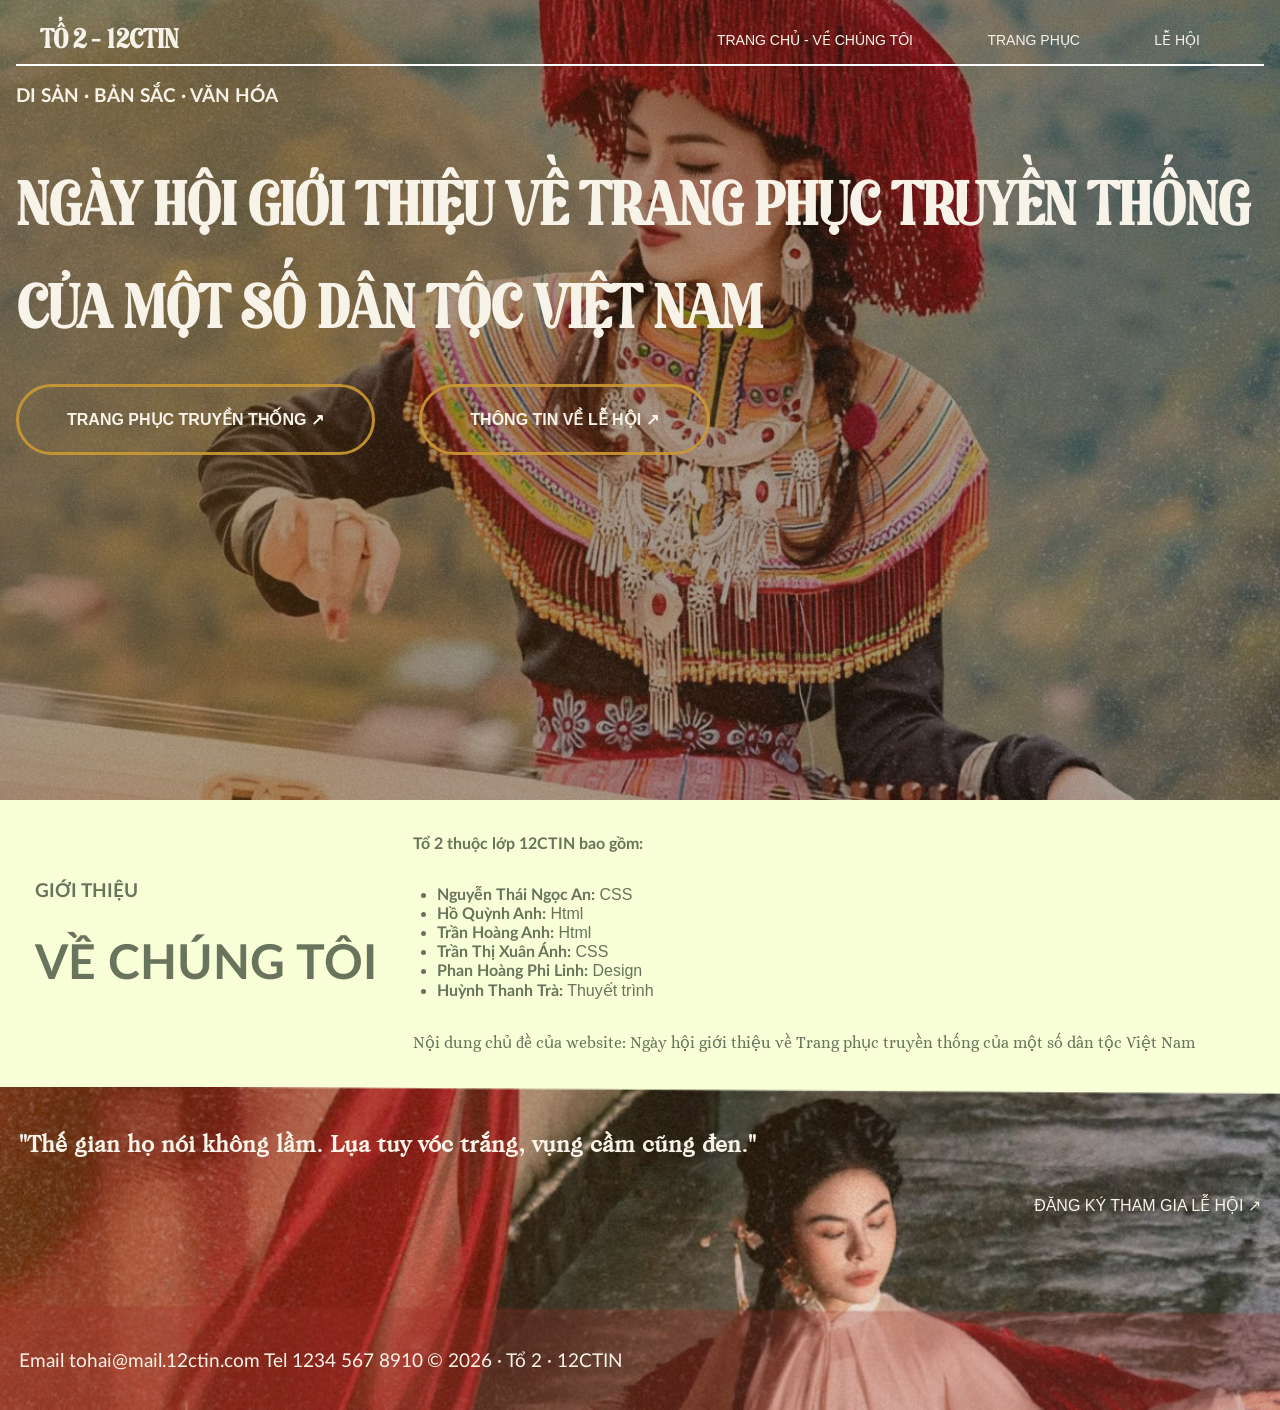
==== index.html @ 60cf977b "Update index.html" ====
<!doctype html>
<!--Xuân Ánh mới add lên 8h50 11/11-->
<html lang="en">
  <head>
    <meta charset="UTF-8" />
    <meta name="viewport" content="width=device-width, initial-scale=1.0" />
    <!--CSS NGOÀI-->
    <link rel="stylesheet" href="CSS/style.css" />
    <link rel="stylesheet" href="CSS/trangChu.css" />
    <!--CSS NGOÀI-->
    <title>[Home] Trang phục Việt Nam</title>
  </head>
  <body>
    <!--VIẾT CODE TRANG CHỦ Ở ĐÂY-->
    <div class="nenCoGaiDoiNon" style="height: 768px">
      <!--VIET CODE O DAY-->
      <header class="header">
  <table class="nav-table">
    <tr>
      <td class="left">
        <h2 class="Kage" style="font-size:2em" >TỔ 2 - 12CTIN</h2>
      </td>
      <td class="right">
        <nav class="nav-links">
          <a href="index.html">TRANG CHỦ - VỀ CHÚNG TÔI</a>
          <a href="HTML/trangPhuc.html">TRANG PHỤC</a>
          <a href="HTML/leHoi.html">LỄ HỘI</a>
        </nav>
      </td>
    </tr>
  </table>
</header>

      <hr />

      <h3 class="Latobold">DI SẢN · BẢN SẮC · VĂN HÓA</h3>
      <h1 class="Kage">
        NGÀY HỘI GIỚI THIỆU VỀ TRANG PHỤC TRUYỀN THỐNG CỦA MỘT SỐ DÂN TỘC VIỆT
        NAM
      </h1>

     <div class="boxTrongSuot">
      <a href="HTML/trangPhuc.html" style="margin-right: 40px;">TRANG PHỤC TRUYỀN THỐNG ↗</a>
      <a href="HTML/leHoi.html">THÔNG TIN VỀ LỄ HỘI ↗</a>
    </div>
      <!--===============-->
    </div>

    <div class="veChungToi mauXanhReu">
      <div>
        <!--VIET CODE O DAY-->
        <table>
          <tr>
            <td>
              <div class="Latore">
              <h3 class="Latobold">GIỚI THIỆU</h3>
              <h1 class="Latobold khongxuongdong">VỀ CHÚNG TÔI</h1>
            </td>
            <td>
              <p class="Latobold">Tổ 2 thuộc lớp 12CTIN bao gồm:</p>
              <ul>
                <li> <span class="Latobold">Nguyễn Thái Ngọc An:</span> CSS</li>
                <li> <span class="Latobold">Hồ Quỳnh Anh:</span> Html</li>
                <li> <span class="Latobold">Trần Hoàng Anh:</span> Html</li>
                <li> <span class="Latobold">Trần Thị Xuân Ánh:</span> CSS</li>
                <li> <span class="Latobold">Phan Hoàng Phi Linh:</span> Design</li>
                <li> <span class="Latobold">Huỳnh Thanh Trà:</span> Thuyết trình</li>
              </ul>
              </div>
              <p class="Alice">
                Nội dung chủ đề của website: Ngày hội giới thiệu về Trang phục
                truyền thống của một số dân tộc Việt Nam
              </p>
            </td>
          </tr>
        </table>
        <!--===============-->
      </div>
    </div>

   <div class="nenCoGaiKoDoiNonTC" style="min-height: 243px">
      <!--VIET CODE O DAY-->
      <table width="100%">
        <tr>
          <td colspan="2">
            <h2 class="imbue72pt">
              "Thế gian họ nói không lầm. Lụa tuy vóc trắng, vụng cầm cũng đen."
            </h2>
          </td>
        </tr>

        <tr> 
          <td></td>
          <td align="right" style="padding-top: 15px;"> 
            <a href="HTML/FormDK.html" class="boxFadeDoDen">ĐĂNG KÝ THAM GIA LỄ HỘI ↗</a>
          </td>
        </tr>
      </table>

      <footer>
        <table>
          <tr class="Latore">
              <td><h3>Email tohai@mail.12ctin.com</h3></td>
              <td><h3>Tel 1234 567 8910</h3></td>
              <td><h3>© 2026 · Tổ 2 · 12CTIN</h3></td>
          </tr>
        </table>
      </footer>
      <!--===============-->
    </div>
  </body>
</html>
---- CSS/style.css ----
html,
body {
  font-family: Arial, Helvetica, sans-serif;
  margin: 0;
  padding: 0;
  color: #f8f3e9;
}

footer {
  padding-top: 110px;
}
header{
  width: inherit;
  padding: 0px;
  
}
/*từ đây*/

.nav-table {
  width: 100%;
  border-collapse: collapse;
}

.left {
  text-align: left;
  padding-left: 24px;
  white-space: nowrap; /* Giữ "TỔ 2 - 12CTIN" luôn nằm trên 1 dòng */
}

.left h2 {
  margin: 0;
  font-size:2em;
}

.right {
  text-align: right;
  padding-right: 64px;
  white-space: nowrap; /* Giữ các mục menu không bị bẻ dòng */
}

.nav-links a {
  color: inherit;
  text-decoration: none;
  margin-left: 70px; /* Khoảng cách đều giữa các mục menu */
  font-size: 14px;
}

.nav-links a:first-child {
  margin-left: 0;
}
/*đến đây*/

/* div {
  border: solid black 4px;
} */
p {
  margin: 0;
  padding: 1em;
}
div {
  margin: 0;
}
hr {
  margin: 0;
  padding: 0;
  border: solid white 0.1px;
}
h1 {
  font-size: 4.5em;
}
a {
  text-decoration: none;
  color: #f8f3e9;
}
h3 {
  font-weight: 100;
}
/* ================
    CLASS MAU CHU
  Fade màu 1: #2f1104 và #030405
+ Fade màu 2: #041c2f và #c39a55
+ Fade màu 3: #030405 và #1d1f26
+ Fade màu 4: #041d2f và #68745b
===================*/
.mauKem {
  color: #f9ffd7;
}
.mauDo {
  color: #9f302c;
}
.mauDoDo {
  color: #990000;
}
.mauVangDong {
  color: #c39a55;
}
.mauVang {
  color: #cc9933;
}
.mauTrangKem {
  color: #f8f3e9;
}
.mauXanhReu {
  color: #68745b;
}
.mauBe {
  color: #a08e73;
}
.mauDen {
  color: #030405;
}
/* ==========
    FONTS
=============*/
@font-face {
  font-family: "Kage";
  src: url("fonts/KagePro-Normal.otf");
}
@font-face {
  font-family: "ABeeZee";
  src: url("fonts/ABeeZee-Regular.ttf");
}
@font-face {
  font-family: "Alice";
  src: url("fonts/Alice-Regular.ttf");
}
@font-face {
  font-family: "Alex Brush";
  src: url("fonts/AlexBrush-Regular.ttf");
}
@font-face {
  font-family: "Anton";
  src: url("fonts/Anton-Regular.ttf");
}
@font-face {
  font-family: "imbue 72pt";
  src: url("fonts/imbue-72pt-regular.ttf");
}
@font-face {
  font-family: "Coco Gothic";
  src: url("fonts/imbue-72pt-regular.ttf");
}
.Kage {
  font-family: "Kage";
}
.ABeeZee {
  font-family: "ABeeZee";
}
.AlexBrush {
  font-family: "Alex Brush";
}
.Alice {
  font-family: "Alice";
}
.Anton {
  font-family: "Anton";
}
.imbue72pt {
  font-family: "imbue 72pt";
}
.CocoGothic {
  font-family: "Coco Gothic";
}
@font-face {
  font-family: "Cubano";
  src: url("fonts/iCielBCCubano-Normal.otf");
}
.Cubano {
  font-family: "Cubano";
}
@font-face {
  font-family: "Latoden";
  src: url("fonts/Lato\ Black.ttf");
}
.Latoden {
  font-family: "Latoden";
}
@font-face {
  font-family: "Latobold";
  src: url("fonts/Lato\ Bold.ttf");
}
.Latobold {
  font-family: "Latobold";
}
@font-face {
  font-family: "Latore";
  src: url("fonts/Lato\ Regular.ttf");
}
.Latore {
  font-family: "Latore";
}
---- CSS/trangChu.css ----
.nenCoGaiDoiNon {
  padding: 1em;
  background-image: url("../images/coGaiDoiNonDo.png");
  background-repeat: no-repeat;
  background-size: cover;
}
.nenCoGaiDoiNon p {
  margin: 0;
  padding: 0;
}
.veChungToi div {
  padding: 1em;
  background-color: #f9ffd7;
}
.khongxuongdong {
  white-space: nowrap;
  font-size: 48px;
}
.nenCoGaiKoDoiNonTC {
  padding: 1em;
  background-image: url("../images/coGaiKoDoiNonTC.png");
  background-repeat: no-repeat;
  background-size: cover;
  background-position: center;
}

/* ================
    CLASS NUT BAM
===================*/
.boxTrongSuot a {
  color: #f8f3e9;
  font-weight: bold;
  padding: 1.5em 3em;
  gap: 5em;
  background-image: linear-gradient(
    to right,

    rgba(192, 192, 192, 0.2)
  );
  border: solid rgba(204, 153, 51, 0.9) 3px;
  border-radius: 555px;
  overflow: hidden;
}
.boxTrongSuot a:hover {
  background-image: linear-gradient(
    to right,

    #c39a55
  );
  border: solid rgba(204, 153, 51, 0.9) 3px;
  border-radius: 555px;
  color: black;
}

.boxFadeDoDen a {
  padding: 1.5em 3em;
  background-image: linear-gradient(
    to right,

    rgba(159, 48, 44, 1),
    rgba(159, 48, 44, 0.9),
    rgba(3, 4, 5, 0.9)
  );
  border-radius: 555px;
  border: solid rgba(159, 48, 44, 1) 3px;
}
.boxFadeDoDen a:hover {
  background-image: linear-gradient(
    to right,

    rgba(159, 48, 44, 1)
  );
  border: solid rgba(159, 48, 44, 1) 3px;
  font-weight: bold;
}

/* ================
    SAVES
     <div class="nenCoGaiDoiNon" style="height: 768px">
      <p class="Kage">"test"</p>
      <p class="CocoGothic">"test"</p>
      <p class="Anton">"test"</p>
      <p class="Alice">"test"</p>
      <p class="AlexBrush">"test"</p>
      <p class="imbue72pt">"test"</p>
      <p class="ABeeZee">"test"</p>
      <div class="boxTrongSuot">
        <a class=" " href="">DANG KY</a> <a class=" " href="">DANG KY</a>
      </div>
    </div>
    <div class="veChungToi mauXanhReu">
      <div>
        <!--VIET VE CHUNG TOI O DAY-->
        <h3>GIOI THIEU</h3>
        VE CHUNG TOI
        <h1 class="mauDen Alice">VỀ CHÚNG TÔI</h1>
        <ul>
          <li>a</li>
          <li>a</li>
          <li>a</li>
        </ul>
      </div>
    </div>
    <div class="nenCoGaiKoDoiNonTC" style="height: 243px">
      <div class="boxFadeDoDen">
        <a class="mauTrangKem" href="">DANG KY</a>
      </div>
    </div>
    ================*/
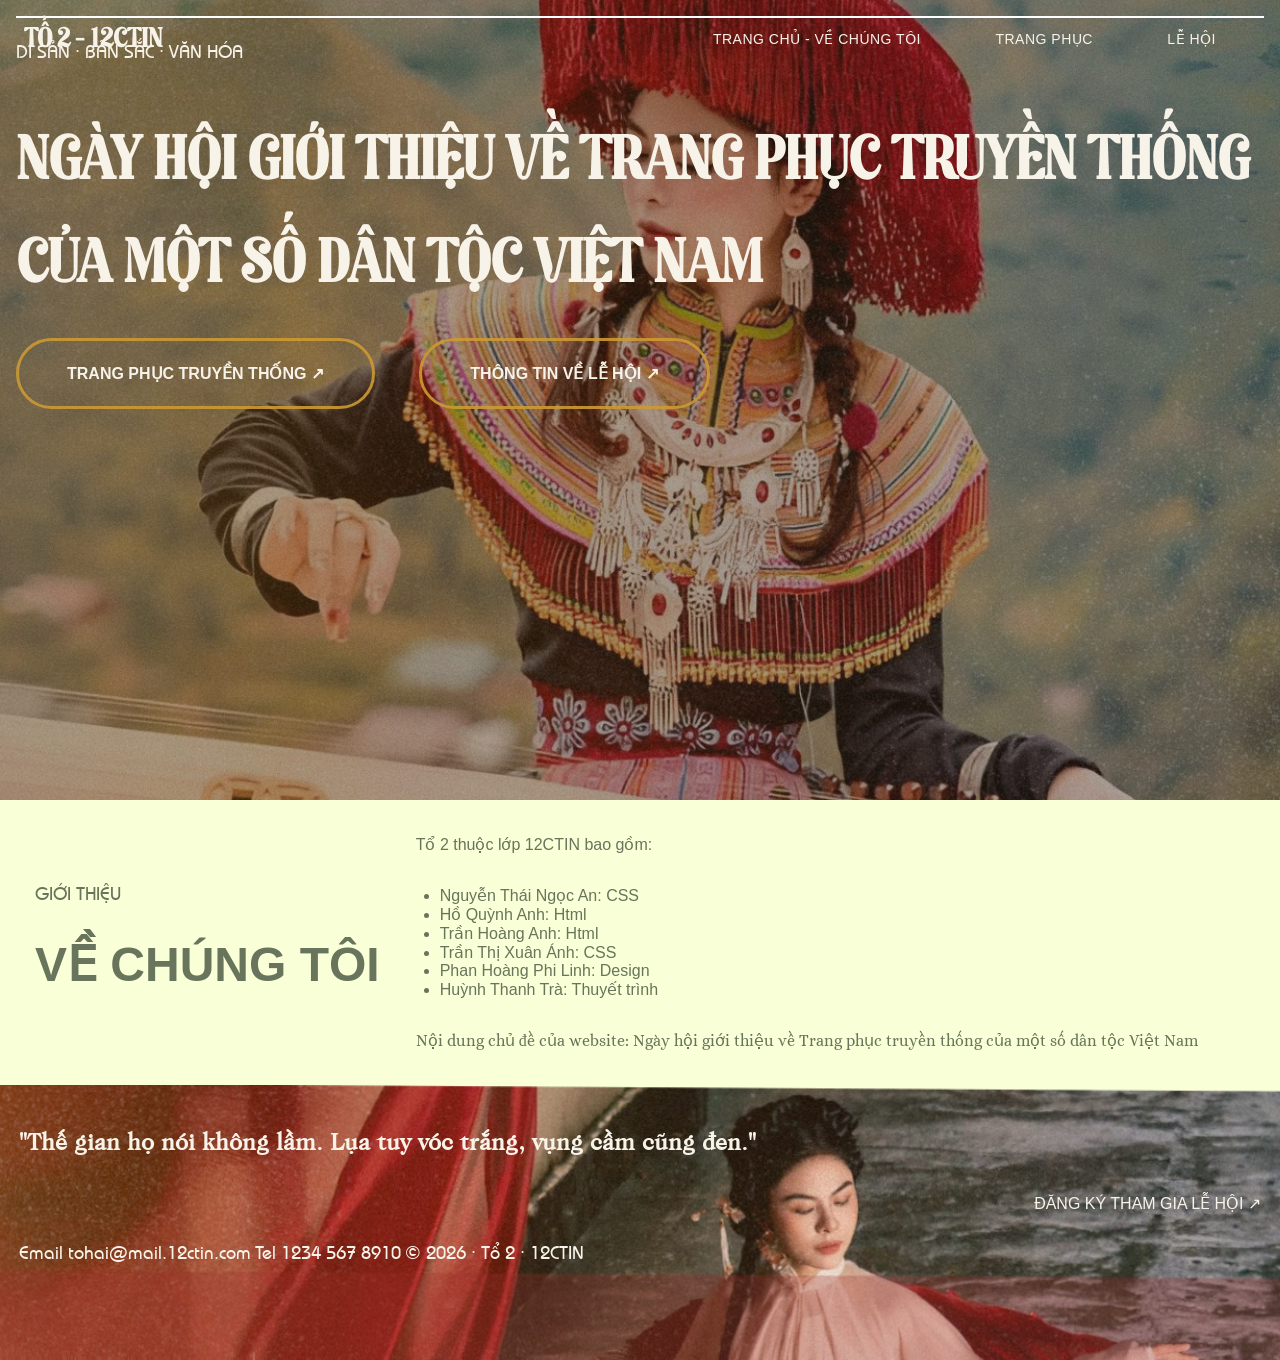
==== commit 6a57a713: "Fix HTML formatting and structure" ====
--- a/index.html
+++ b/index.html
@@ -97,12 +97,14 @@
         </tr>
       </table>
 
-      <footer>
+      
+
+        <footer>
         <table>
-          <tr class="Latore">
-              <td><h3>Email tohai@mail.12ctin.com</h3></td>
-              <td><h3>Tel 1234 567 8910</h3></td>
-              <td><h3>© 2026 · Tổ 2 · 12CTIN</h3></td>
+          <tr>
+            <td><h3>Email tohai@mail.12ctin.com</h3></td>
+            <td><h3>Tel 1234 567 8910</h3></td>
+            <td><h3>© 2026 · Tổ 2 · 12CTIN</h3></td>
           </tr>
         </table>
       </footer>
--- a/CSS/style.css
+++ b/CSS/style.css
@@ -6,14 +6,115 @@
   color: #f8f3e9;
 }
 
-footer {
-  padding-top: 110px;
-}
-header{
-  width: inherit;
-  padding: 0px;
+
+.footer {
+  display: flex;
+  justify-content: space-around; 
+  align-items: center;          
+  flex-wrap: wrap;               
+  gap: 15px 30px;           
+
+  width: 100%;
+  box-sizing: border-box;       
+  padding: 25px 20px;
+  margin-top: 50px;
+  text-align: center;
+  color: #e0e0e0;                
   
-}
+  background: linear-gradient(to bottom, #000000, #1a181b);
+  border-top: 1px solid rgba(255, 255, 255, 0.08);
+}
+
+.footer p {
+  margin: 0;                   
+  font-size: 1.1em;
+}
+
+
+@media (max-width: 768px) {
+  .footer {
+    flex-direction: column;    
+    gap: 12px;
+    padding: 20px 15px;
+  }
+  
+  .footer p {
+    font-size: 1em;
+  }
+}
+header,
+.header,
+.nav-table,
+.nav-table tr,
+.nav-table td,
+.nav-links {
+  background: transparent !important;
+  background-color: transparent !important;
+  background-image: none !important;
+}
+
+
+header {
+  position: absolute; /* Giúp header nổi lên trên ảnh nền của .bia1 */
+  top: 0;
+  left: 0;
+  width: 100%;
+  background-color: transparent; /* Nền trong suốt hoàn toàn */
+  z-index: 1000; /* Đảm bảo header luôn nằm trên cùng, không bị ảnh che mất */
+  padding: 15px 0 0 0; /* Tạo khoảng trống nhỏ phía trên cho thoáng giống hình 2 */
+  box-sizing: border-box;
+}
+
+/*từ đây*/
+.nav-table {
+  width: 100%;
+  border-collapse: collapse;
+  background-color: transparent;
+}
+
+.left {
+  text-align: left;
+  padding-left: 36px; /* Căn lề trái đồng bộ với nội dung bên dưới */
+  white-space: nowrap;
+}
+
+.left h2 {
+  margin: 0;
+  font-size: 2em;
+  color: #f8f3e9;
+}
+
+.right {
+  text-align: right;
+  padding-right: 48px;
+  white-space: nowrap; /* Giữ các mục menu không bị bẻ dòng */
+}
+
+.nav-links a {
+  color: #f8f3e9;
+  text-decoration: none;
+  margin-left: 55px; /* Khoảng cách đều giữa các mục menu */
+  font-size: 13px;
+  letter-spacing: 0.5px;
+  transition: opacity 0.3s ease;
+}
+
+.nav-links a:hover {
+  opacity: 0.7; /* Hiệu ứng mờ nhẹ khi di chuột vào */
+}
+
+.nav-links a:first-child {
+  margin-left: 0;
+}
+
+/* Đường kẻ ngang mờ dưới header giống hình 2 */
+.header-line {
+  border: none;
+  border-top: 1px solid rgba(248, 243, 233, 0.35); /* Màu trắng kem trong suốt 35% */
+  margin-top: 15px;
+  width: 100%;
+}
+/*đến đây*/
 /*từ đây*/
 
 .nav-table {
@@ -24,7 +125,7 @@
 .left {
   text-align: left;
   padding-left: 24px;
-  white-space: nowrap; /* Giữ "TỔ 2 - 12CTIN" luôn nằm trên 1 dòng */
+  white-space: nowrap;
 }
 
 .left h2 {
@@ -74,6 +175,7 @@
 }
 h3 {
   font-weight: 100;
+  font-family: "ABeeZee";
 }
 /* ================
     CLASS MAU CHU
@@ -161,31 +263,3 @@
 .CocoGothic {
   font-family: "Coco Gothic";
 }
-@font-face {
-  font-family: "Cubano";
-  src: url("fonts/iCielBCCubano-Normal.otf");
-}
-.Cubano {
-  font-family: "Cubano";
-}
-@font-face {
-  font-family: "Latoden";
-  src: url("fonts/Lato\ Black.ttf");
-}
-.Latoden {
-  font-family: "Latoden";
-}
-@font-face {
-  font-family: "Latobold";
-  src: url("fonts/Lato\ Bold.ttf");
-}
-.Latobold {
-  font-family: "Latobold";
-}
-@font-face {
-  font-family: "Latore";
-  src: url("fonts/Lato\ Regular.ttf");
-}
-.Latore {
-  font-family: "Latore";
-}
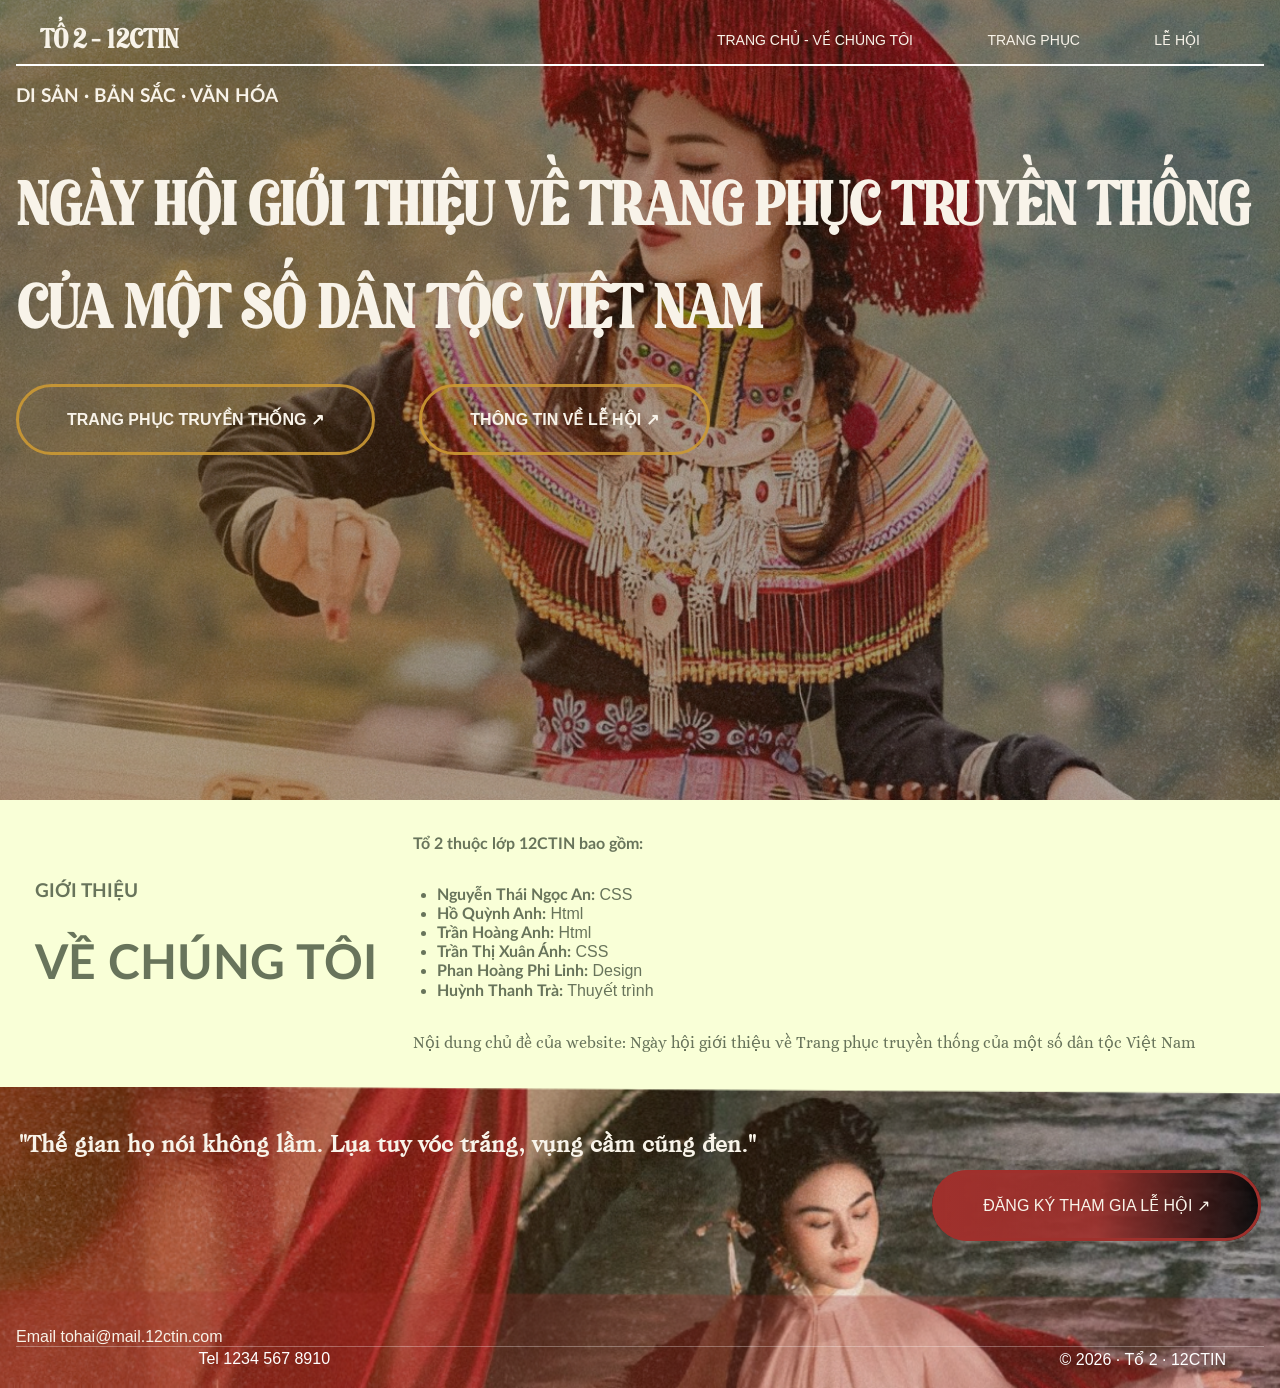
==== commit 474b3579: "Update index.html" ====
--- a/index.html
+++ b/index.html
@@ -1,5 +1,5 @@
 <!doctype html>
-<!--Xuân Ánh mới add lên 8h50 11/11-->
+<!--Thanh Tra mới add lên 15h57 27/11-->
 <html lang="en">
   <head>
     <meta charset="UTF-8" />
@@ -14,7 +14,7 @@
     <!--VIẾT CODE TRANG CHỦ Ở ĐÂY-->
     <div class="nenCoGaiDoiNon" style="height: 768px">
       <!--VIET CODE O DAY-->
-      <header class="header">
+<header class="header">
   <table class="nav-table">
     <tr>
       <td class="left">
@@ -38,8 +38,7 @@
         NGÀY HỘI GIỚI THIỆU VỀ TRANG PHỤC TRUYỀN THỐNG CỦA MỘT SỐ DÂN TỘC VIỆT
         NAM
       </h1>
-
-     <div class="boxTrongSuot">
+    <div class="boxTrongSuot">
       <a href="HTML/trangPhuc.html" style="margin-right: 40px;">TRANG PHỤC TRUYỀN THỐNG ↗</a>
       <a href="HTML/leHoi.html">THÔNG TIN VỀ LỄ HỘI ↗</a>
     </div>
@@ -52,7 +51,7 @@
         <table>
           <tr>
             <td>
-              <div class="Latore">
+            <div class="Latore">
               <h3 class="Latobold">GIỚI THIỆU</h3>
               <h1 class="Latobold khongxuongdong">VỀ CHÚNG TÔI</h1>
             </td>
@@ -78,7 +77,7 @@
       </div>
     </div>
 
-   <div class="nenCoGaiKoDoiNonTC" style="min-height: 243px">
+    <div class="nenCoGaiKoDoiNonTC" style="min-height: 243px">
       <!--VIET CODE O DAY-->
       <table width="100%">
         <tr>
@@ -91,20 +90,20 @@
 
         <tr> 
           <td></td>
-          <td align="right" style="padding-top: 15px;"> 
-            <a href="HTML/FormDK.html" class="boxFadeDoDen">ĐĂNG KÝ THAM GIA LỄ HỘI ↗</a>
+          <td align="right" style="padding-top: 15px;">
+            <div class="boxFadeDoDen">
+              <a href="HTML/FormDK.html">ĐĂNG KÝ THAM GIA LỄ HỘI ↗</a>
+            </div>
           </td>
         </tr>
       </table>
 
-      
-
-        <footer>
-        <table>
+      <footer>
+        <table width="100%" style="color: white; border-top: 1px solid rgba(255,255,255,0.3);>
           <tr>
-            <td><h3>Email tohai@mail.12ctin.com</h3></td>
-            <td><h3>Tel 1234 567 8910</h3></td>
-            <td><h3>© 2026 · Tổ 2 · 12CTIN</h3></td>
+            <td align="left" style="padding-left: 36px;">Email tohai@mail.12ctin.com</td>
+            <td align="center">Tel 1234 567 8910</td>
+            <td align="right" style="padding-right: 36px;">© 2026 · Tổ 2 · 12CTIN</td>
           </tr>
         </table>
       </footer>
--- a/CSS/style.css
+++ b/CSS/style.css
@@ -6,115 +6,14 @@
   color: #f8f3e9;
 }
 
-
-.footer {
-  display: flex;
-  justify-content: space-around; 
-  align-items: center;          
-  flex-wrap: wrap;               
-  gap: 15px 30px;           
-
-  width: 100%;
-  box-sizing: border-box;       
-  padding: 25px 20px;
-  margin-top: 50px;
-  text-align: center;
-  color: #e0e0e0;                
+footer {
+  padding-top: 110px;
+}
+header{
+  width: inherit;
+  padding: 0px;
   
-  background: linear-gradient(to bottom, #000000, #1a181b);
-  border-top: 1px solid rgba(255, 255, 255, 0.08);
 }
-
-.footer p {
-  margin: 0;                   
-  font-size: 1.1em;
-}
-
-
-@media (max-width: 768px) {
-  .footer {
-    flex-direction: column;    
-    gap: 12px;
-    padding: 20px 15px;
-  }
-  
-  .footer p {
-    font-size: 1em;
-  }
-}
-header,
-.header,
-.nav-table,
-.nav-table tr,
-.nav-table td,
-.nav-links {
-  background: transparent !important;
-  background-color: transparent !important;
-  background-image: none !important;
-}
-
-
-header {
-  position: absolute; /* Giúp header nổi lên trên ảnh nền của .bia1 */
-  top: 0;
-  left: 0;
-  width: 100%;
-  background-color: transparent; /* Nền trong suốt hoàn toàn */
-  z-index: 1000; /* Đảm bảo header luôn nằm trên cùng, không bị ảnh che mất */
-  padding: 15px 0 0 0; /* Tạo khoảng trống nhỏ phía trên cho thoáng giống hình 2 */
-  box-sizing: border-box;
-}
-
-/*từ đây*/
-.nav-table {
-  width: 100%;
-  border-collapse: collapse;
-  background-color: transparent;
-}
-
-.left {
-  text-align: left;
-  padding-left: 36px; /* Căn lề trái đồng bộ với nội dung bên dưới */
-  white-space: nowrap;
-}
-
-.left h2 {
-  margin: 0;
-  font-size: 2em;
-  color: #f8f3e9;
-}
-
-.right {
-  text-align: right;
-  padding-right: 48px;
-  white-space: nowrap; /* Giữ các mục menu không bị bẻ dòng */
-}
-
-.nav-links a {
-  color: #f8f3e9;
-  text-decoration: none;
-  margin-left: 55px; /* Khoảng cách đều giữa các mục menu */
-  font-size: 13px;
-  letter-spacing: 0.5px;
-  transition: opacity 0.3s ease;
-}
-
-.nav-links a:hover {
-  opacity: 0.7; /* Hiệu ứng mờ nhẹ khi di chuột vào */
-}
-
-.nav-links a:first-child {
-  margin-left: 0;
-}
-
-/* Đường kẻ ngang mờ dưới header giống hình 2 */
-.header-line {
-  border: none;
-  border-top: 1px solid rgba(248, 243, 233, 0.35); /* Màu trắng kem trong suốt 35% */
-  margin-top: 15px;
-  width: 100%;
-}
-/*đến đây*/
 /*từ đây*/
 
 .nav-table {
@@ -125,7 +24,7 @@
 .left {
   text-align: left;
   padding-left: 24px;
-  white-space: nowrap;
+  white-space: nowrap; /* Giữ "TỔ 2 - 12CTIN" luôn nằm trên 1 dòng */
 }
 
 .left h2 {
@@ -175,7 +74,6 @@
 }
 h3 {
   font-weight: 100;
-  font-family: "ABeeZee";
 }
 /* ================
     CLASS MAU CHU
@@ -263,3 +161,31 @@
 .CocoGothic {
   font-family: "Coco Gothic";
 }
+@font-face {
+  font-family: "Cubano";
+  src: url("fonts/iCielBCCubano-Normal.otf");
+}
+.Cubano {
+  font-family: "Cubano";
+}
+@font-face {
+  font-family: "Latoden";
+  src: url("fonts/Lato\ Black.ttf");
+}
+.Latoden {
+  font-family: "Latoden";
+}
+@font-face {
+  font-family: "Latobold";
+  src: url("fonts/Lato\ Bold.ttf");
+}
+.Latobold {
+  font-family: "Latobold";
+}
+@font-face {
+  font-family: "Latore";
+  src: url("fonts/Lato\ Regular.ttf");
+}
+.Latore {
+  font-family: "Latore";
+}
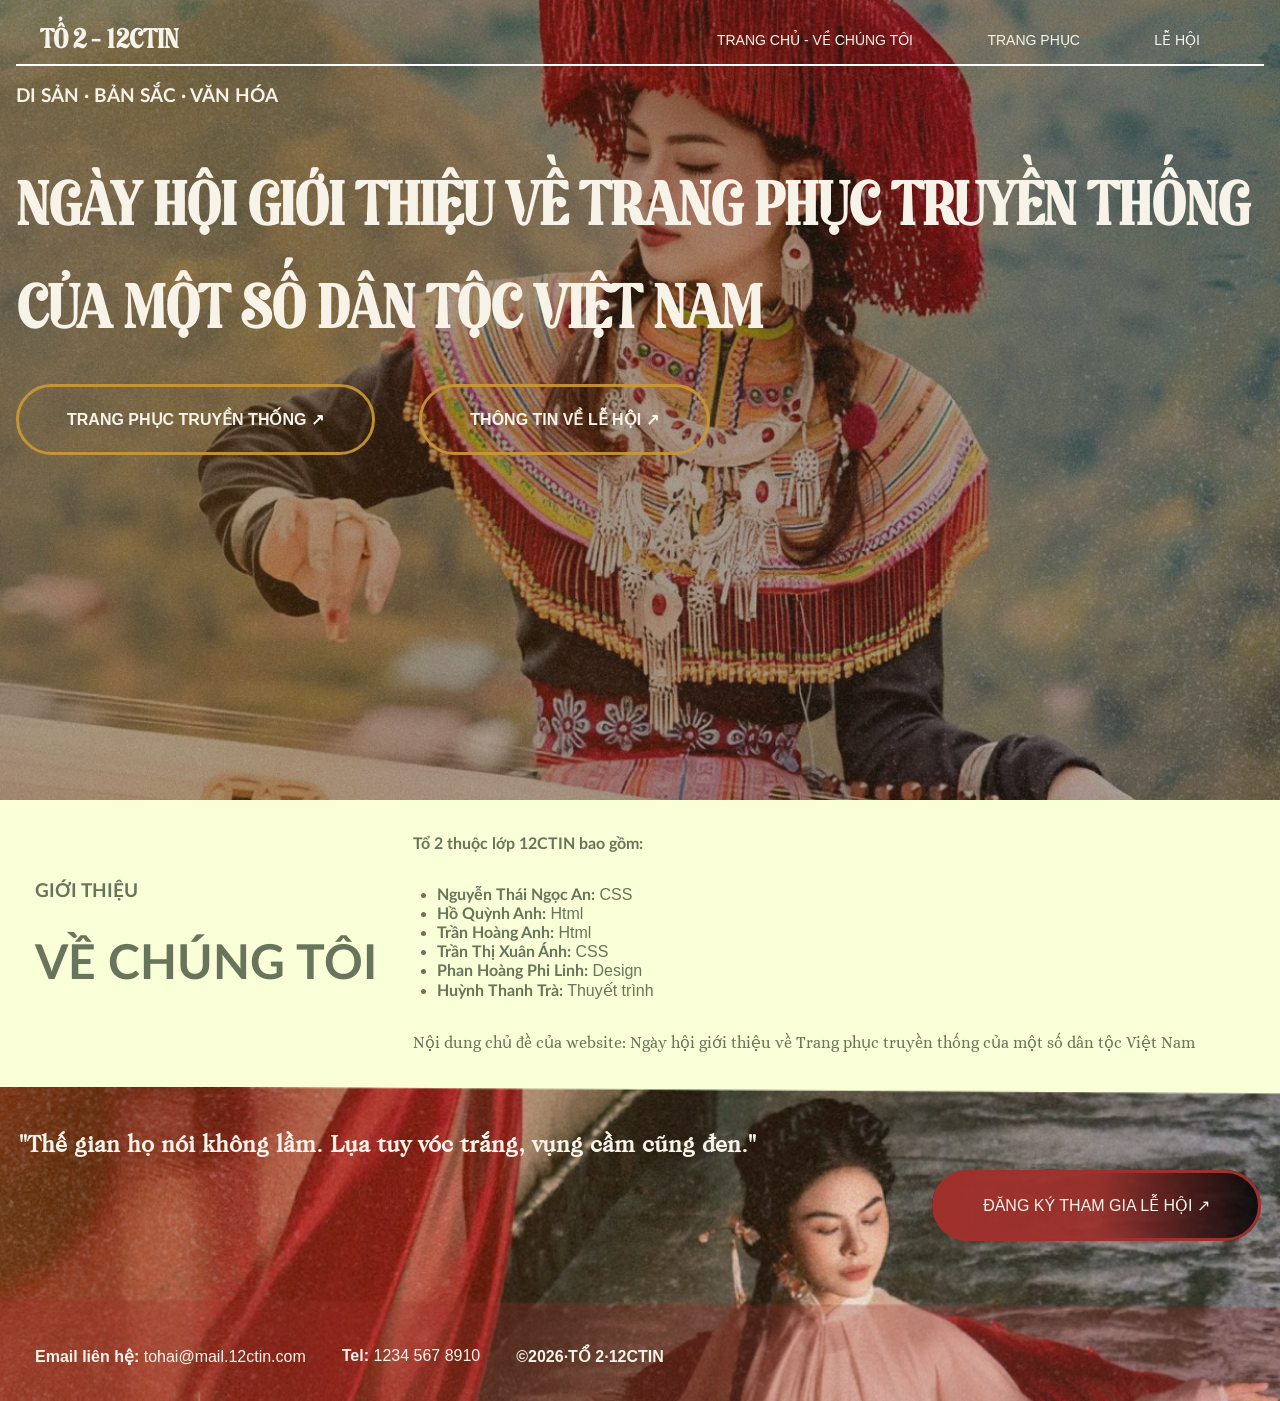
==== commit 5acaa58a: "Update index.html" ====
--- a/index.html
+++ b/index.html
@@ -98,15 +98,15 @@
         </tr>
       </table>
 
-      <footer>
-        <table width="100%" style="color: white; border-top: 1px solid rgba(255,255,255,0.3);>
-          <tr>
-            <td align="left" style="padding-left: 36px;">Email tohai@mail.12ctin.com</td>
-            <td align="center">Tel 1234 567 8910</td>
-            <td align="right" style="padding-right: 36px;">© 2026 · Tổ 2 · 12CTIN</td>
-          </tr>
-        </table>
-      </footer>
+      <footer class="footer">
+      <table>
+        <tr>
+          <td><p><b>Email liên hệ:</b> tohai@mail.12ctin.com </p></td>
+          <td><p><b>Tel:</b> 1234 567 8910</p></td>
+          <td><p><b>©2026·TỔ 2·12CTIN</b></p></td>
+        </tr>
+      </table>
+    </footer>
       <!--===============-->
     </div>
   </body>
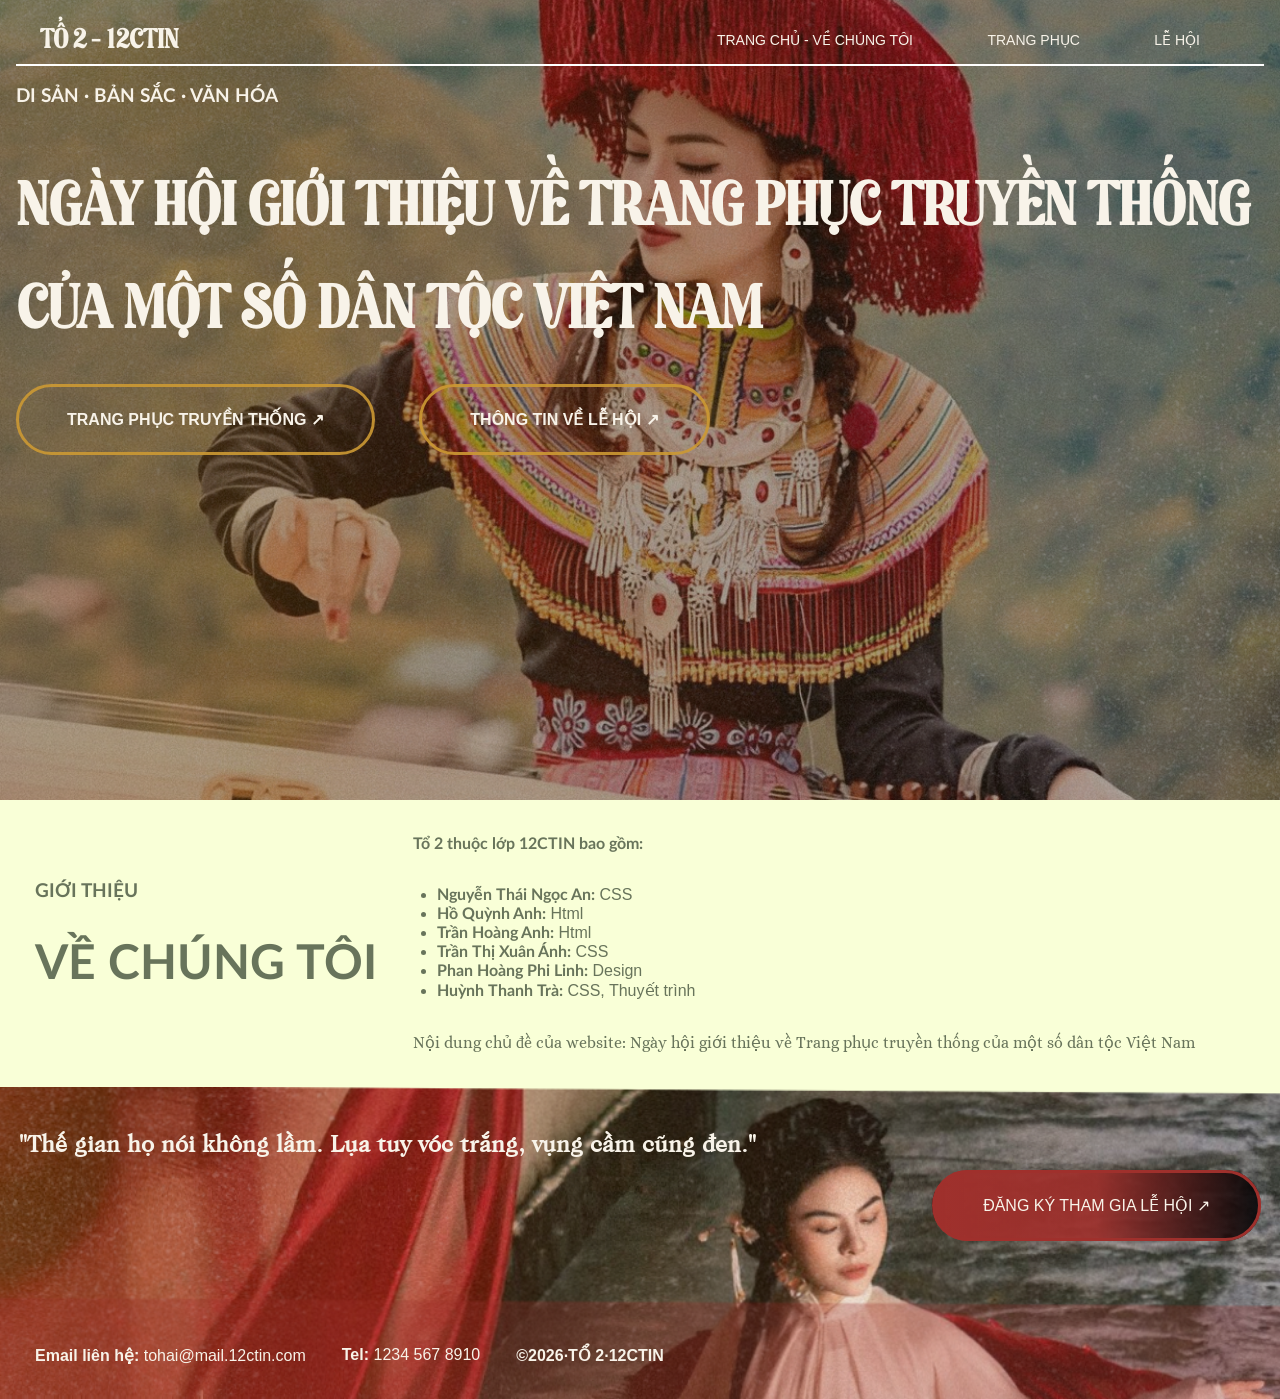
==== commit ca1a6d6c: "Update index.html" ====
--- a/index.html
+++ b/index.html
@@ -63,7 +63,7 @@
                 <li> <span class="Latobold">Trần Hoàng Anh:</span> Html</li>
                 <li> <span class="Latobold">Trần Thị Xuân Ánh:</span> CSS</li>
                 <li> <span class="Latobold">Phan Hoàng Phi Linh:</span> Design</li>
-                <li> <span class="Latobold">Huỳnh Thanh Trà:</span> Thuyết trình</li>
+                <li> <span class="Latobold">Huỳnh Thanh Trà:</span> CSS, Thuyết trình</li>
               </ul>
               </div>
               <p class="Alice">
--- a/CSS/style.css
+++ b/CSS/style.css
@@ -13,6 +13,16 @@
   width: inherit;
   padding: 0px;
   
+}
+footer td {
+  vertical-align: middle;
+  padding-top: 0;
+  padding-bottom: 0;
+}
+
+footer h3 {
+  margin: 0;
+  line-height: 1.2;
 }
 /*từ đây*/
 
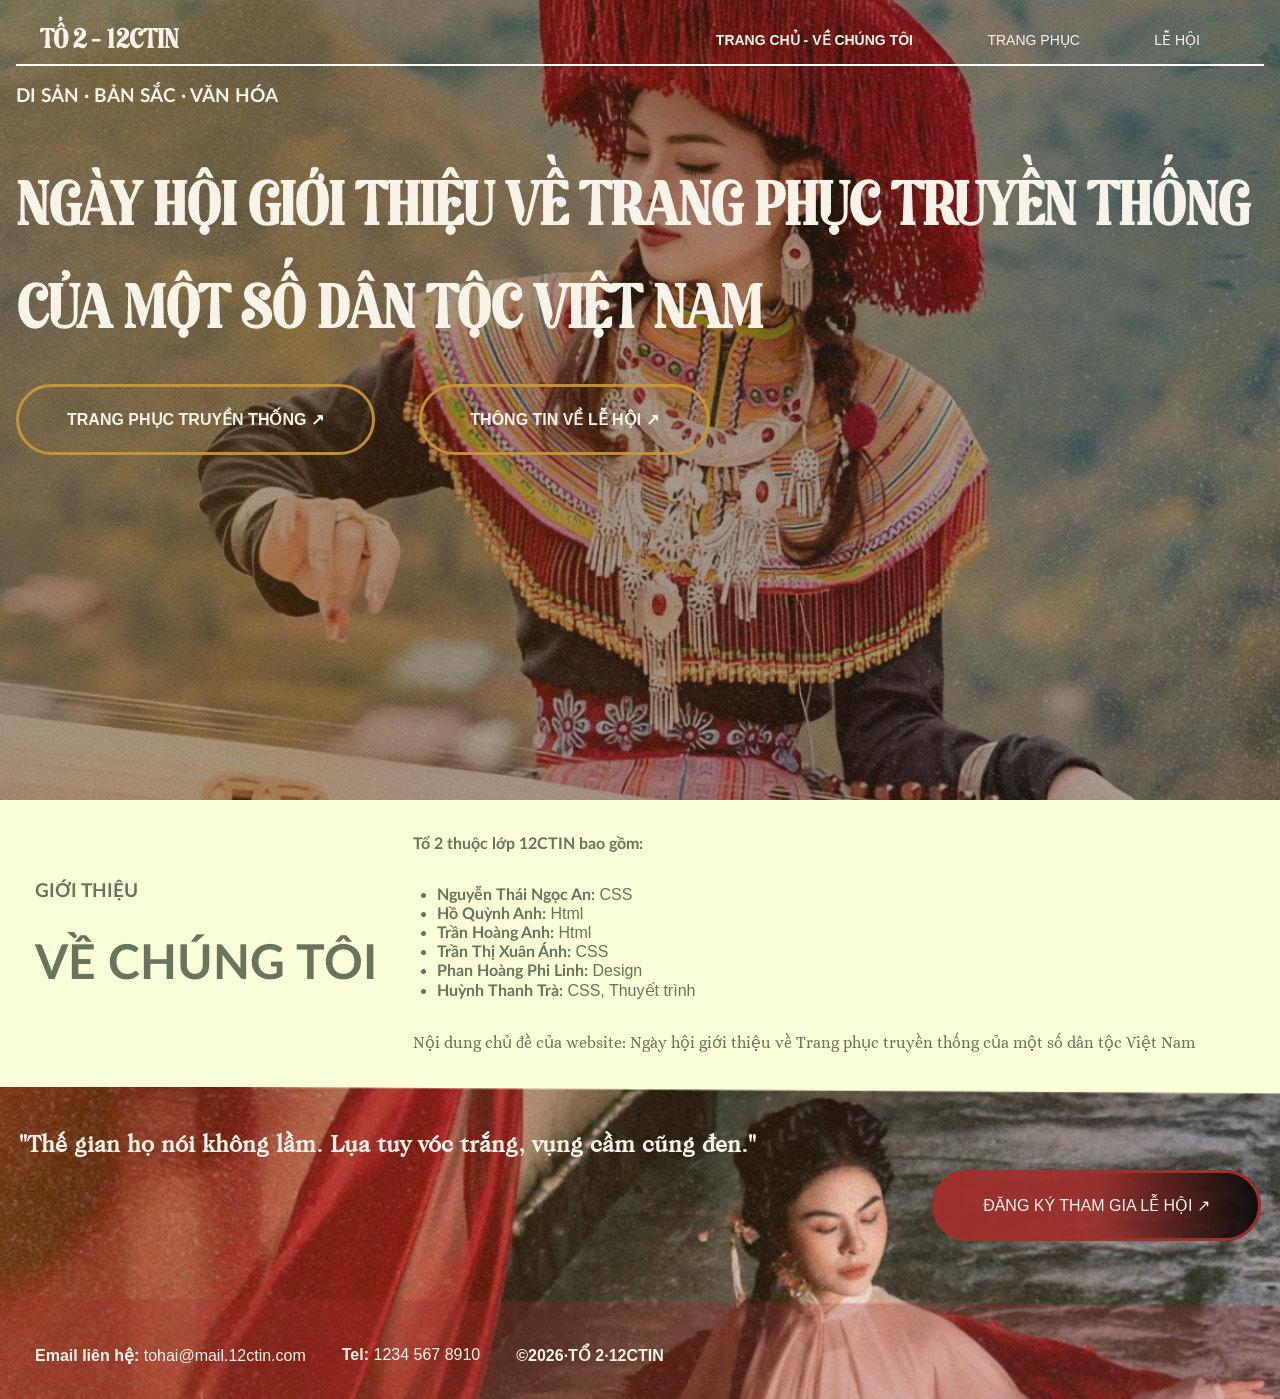
==== commit 40ba50bd: "Update index.html" ====
--- a/index.html
+++ b/index.html
@@ -22,7 +22,7 @@
       </td>
       <td class="right">
         <nav class="nav-links">
-          <a href="index.html">TRANG CHỦ - VỀ CHÚNG TÔI</a>
+          <a href="index.html"> <b>TRANG CHỦ - VỀ CHÚNG TÔI</b></a>
           <a href="HTML/trangPhuc.html">TRANG PHỤC</a>
           <a href="HTML/leHoi.html">LỄ HỘI</a>
         </nav>
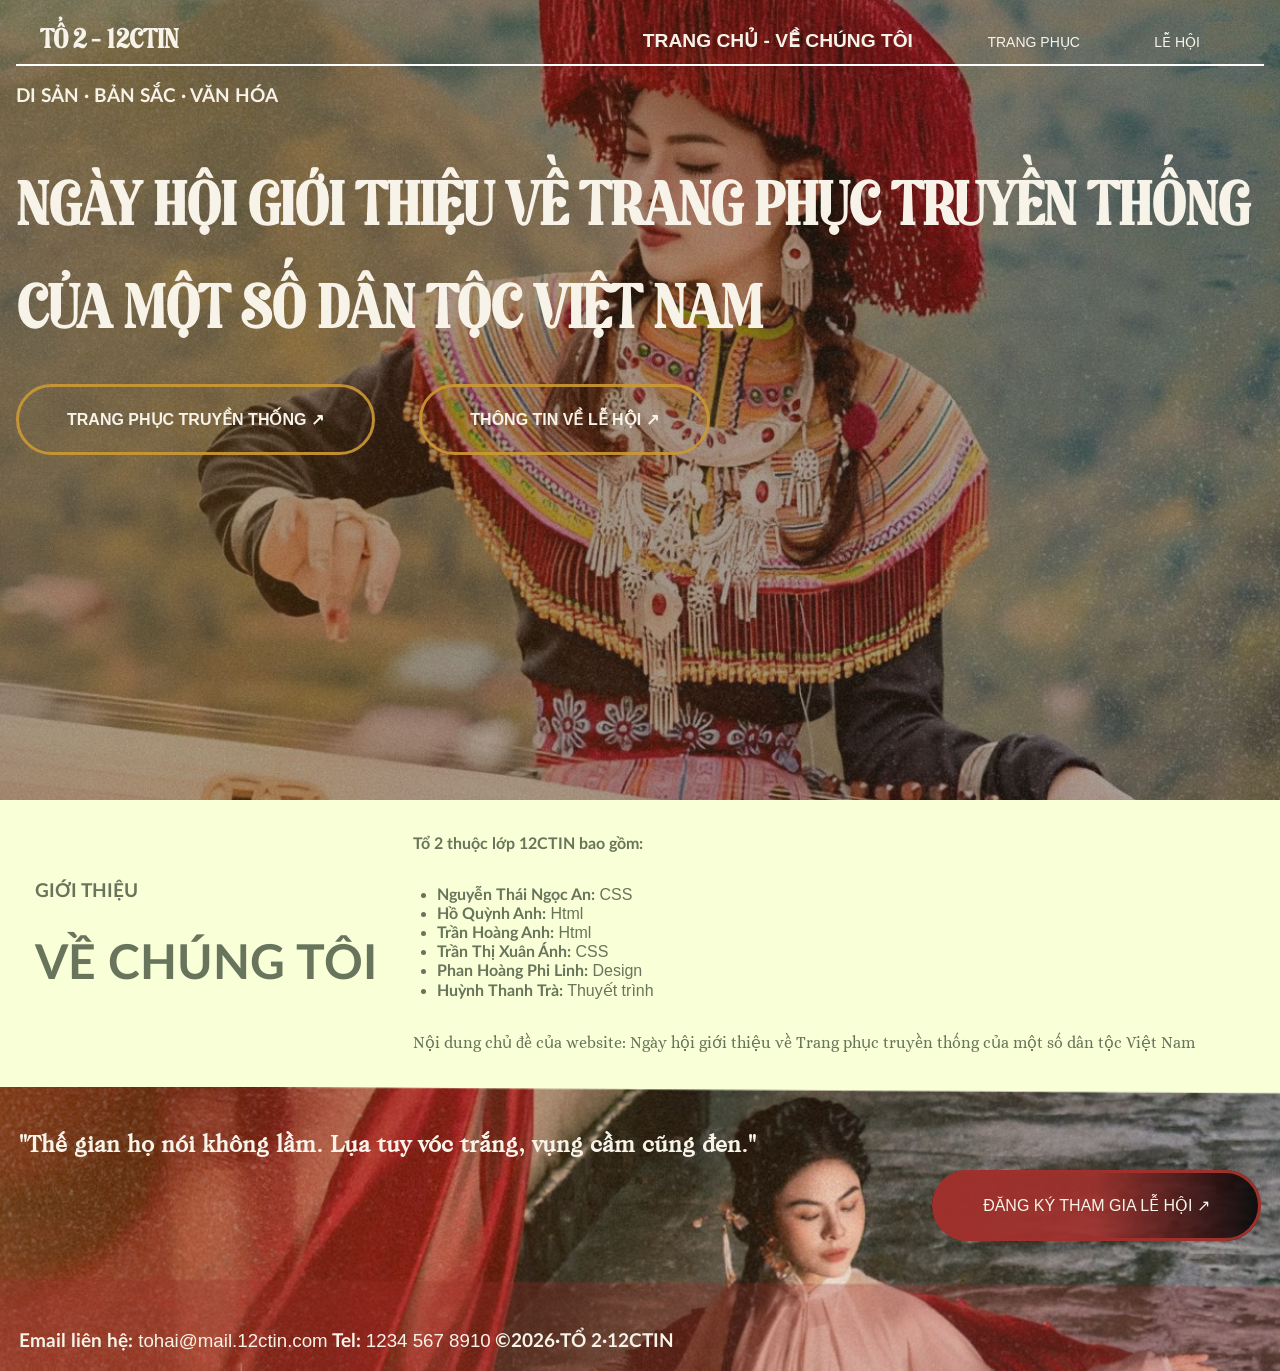
==== commit 662f1d34: "Update index.html" ====
--- a/index.html
+++ b/index.html
@@ -22,7 +22,7 @@
       </td>
       <td class="right">
         <nav class="nav-links">
-          <a href="index.html"> <b>TRANG CHỦ - VỀ CHÚNG TÔI</b></a>
+          <a href="index.html" style="font-size: larger;"><b>TRANG CHỦ - VỀ CHÚNG TÔI</b></a>
           <a href="HTML/trangPhuc.html">TRANG PHỤC</a>
           <a href="HTML/leHoi.html">LỄ HỘI</a>
         </nav>
@@ -63,7 +63,7 @@
                 <li> <span class="Latobold">Trần Hoàng Anh:</span> Html</li>
                 <li> <span class="Latobold">Trần Thị Xuân Ánh:</span> CSS</li>
                 <li> <span class="Latobold">Phan Hoàng Phi Linh:</span> Design</li>
-                <li> <span class="Latobold">Huỳnh Thanh Trà:</span> CSS, Thuyết trình</li>
+                <li> <span class="Latobold">Huỳnh Thanh Trà:</span> Thuyết trình</li>
               </ul>
               </div>
               <p class="Alice">
@@ -98,12 +98,12 @@
         </tr>
       </table>
 
-      <footer class="footer">
+    <footer class="footer">
       <table>
         <tr>
-          <td><p><b>Email liên hệ:</b> tohai@mail.12ctin.com </p></td>
-          <td><p><b>Tel:</b> 1234 567 8910</p></td>
-          <td><p><b>©2026·TỔ 2·12CTIN</b></p></td>
+          <td><h3><span class="Latobold">Email liên hệ:</span> tohai@mail.12ctin.com</h3></td>
+          <td><h3><span class="Latobold">Tel:</span> 1234 567 8910</h3></td>
+          <td><h3><span class="Latobold">©2026·TỔ 2·12CTIN</span></h3></td>
         </tr>
       </table>
     </footer>
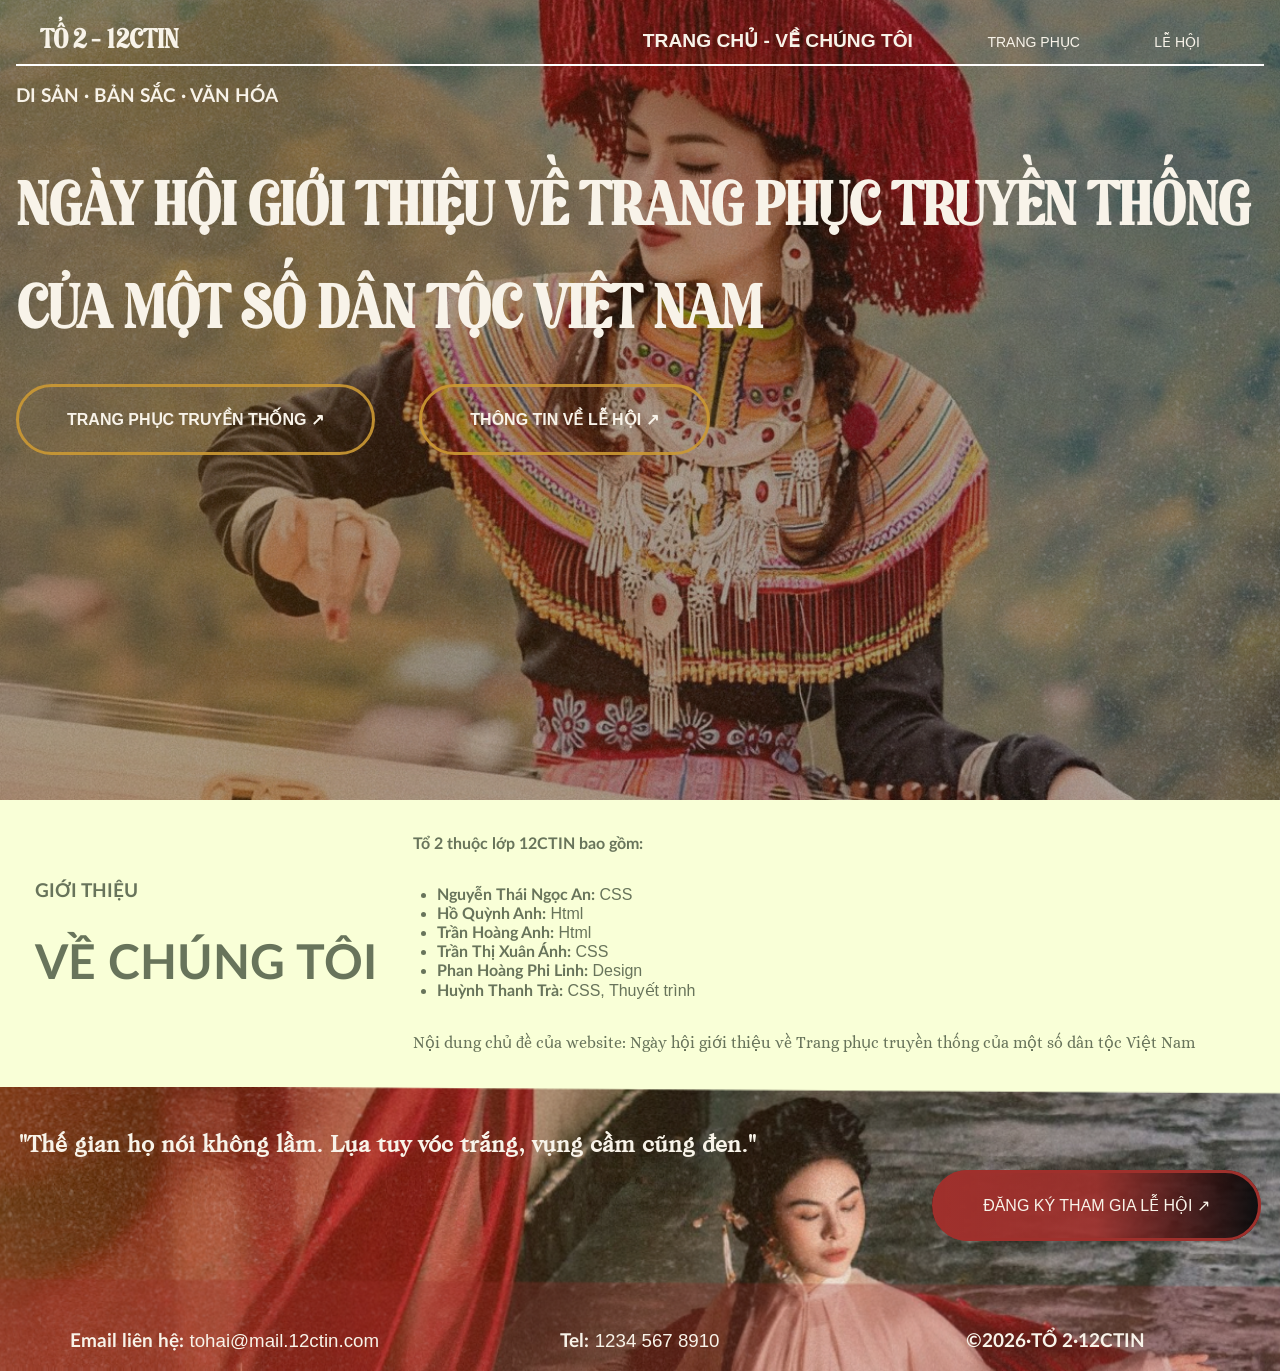
==== commit 56e68b32: "Update index.html" ====
--- a/index.html
+++ b/index.html
@@ -63,7 +63,7 @@
                 <li> <span class="Latobold">Trần Hoàng Anh:</span> Html</li>
                 <li> <span class="Latobold">Trần Thị Xuân Ánh:</span> CSS</li>
                 <li> <span class="Latobold">Phan Hoàng Phi Linh:</span> Design</li>
-                <li> <span class="Latobold">Huỳnh Thanh Trà:</span> Thuyết trình</li>
+                <li> <span class="Latobold">Huỳnh Thanh Trà:</span> CSS, Thuyết trình</li>
               </ul>
               </div>
               <p class="Alice">
--- a/CSS/style.css
+++ b/CSS/style.css
@@ -23,6 +23,15 @@
 footer h3 {
   margin: 0;
   line-height: 1.2;
+}
+
+footer table {
+width: 100%;
+}
+
+footer table td {
+width: 33%;
+text-align: center;
 }
 /*từ đây*/
 
--- a/CSS/trangChu.css
+++ b/CSS/trangChu.css
@@ -38,7 +38,7 @@
     rgba(192, 192, 192, 0.2)
   );
   border: solid rgba(204, 153, 51, 0.9) 3px;
-  border-radius: 555px;
+  border-radius: 333px;
   overflow: hidden;
 }
 .boxTrongSuot a:hover {
@@ -48,7 +48,6 @@
     #c39a55
   );
   border: solid rgba(204, 153, 51, 0.9) 3px;
-  border-radius: 555px;
   color: black;
 }
 
@@ -61,7 +60,7 @@
     rgba(159, 48, 44, 0.9),
     rgba(3, 4, 5, 0.9)
   );
-  border-radius: 555px;
+  border-radius: 333px;
   border: solid rgba(159, 48, 44, 1) 3px;
 }
 .boxFadeDoDen a:hover {
